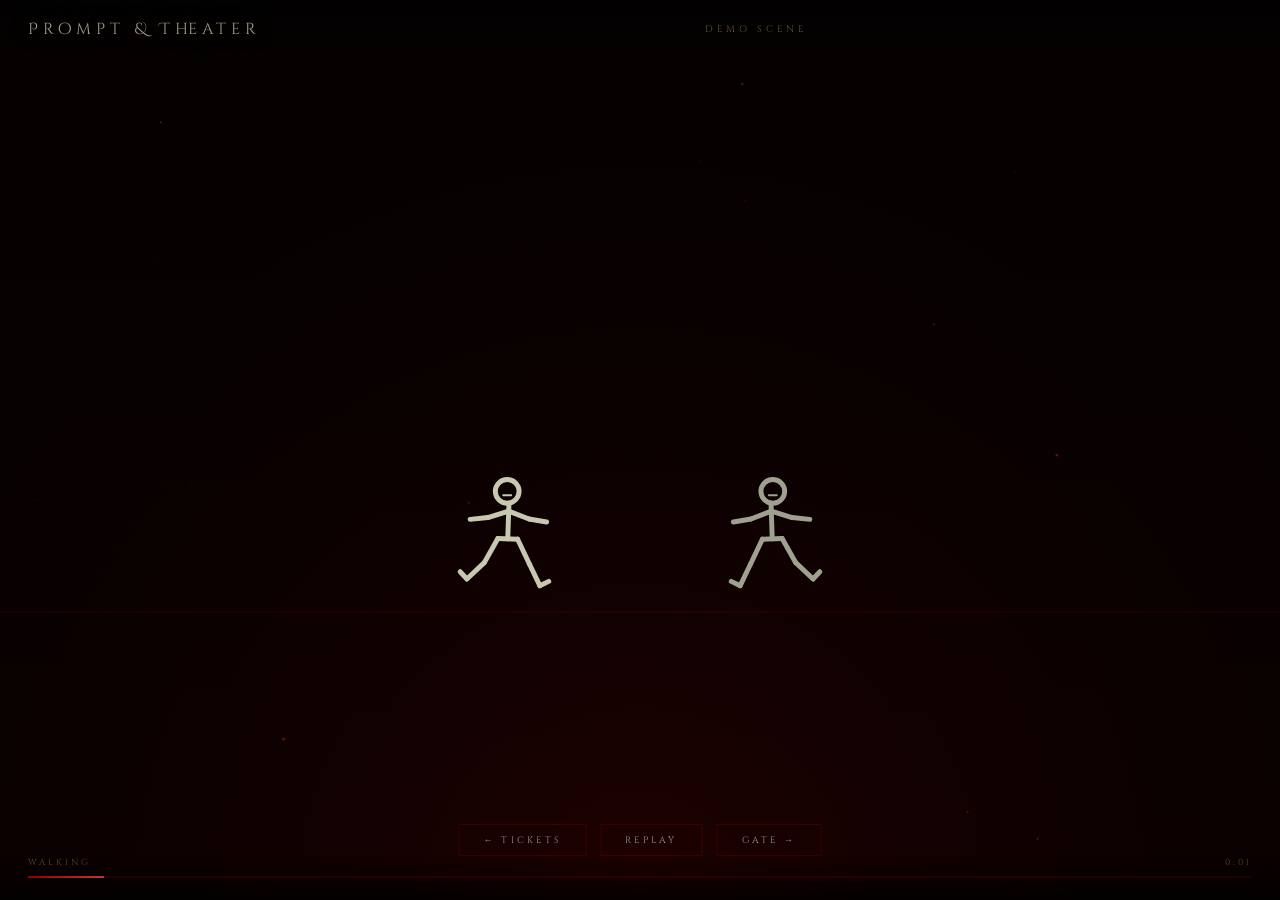
==== prompt-and-theater/frontend/templates/theater.html @ a449993f "massive upgrade" ====
<!DOCTYPE html>
<html lang="en">
<head>
    <meta charset="UTF-8"/>
    <meta name="viewport" content="width=device-width, initial-scale=1.0"/>
    <title>Prompt &amp; Theater — The Stage</title>
    <link rel="preconnect" href="https://fonts.googleapis.com">
    <link rel="preconnect" href="https://fonts.gstatic.com" crossorigin>
    <link href="https://fonts.googleapis.com/css2?family=Cinzel+Decorative:wght@700;900&family=Cinzel:wght@400;600&display=swap" rel="stylesheet">
    <style>
        *, *::before, *::after { margin: 0; padding: 0; box-sizing: border-box; }

        :root {
            --blood:        #8b0000;
            --blood-bright: #c0392b;
            --bone:         #9e9e8a;
            --gold-dim:     #7a6a3a;
            --panel-bg:     rgba(12,4,4,0.92);
            --border-dim:   rgba(139,0,0,0.3);
        }

        html, body {
            width: 100%; height: 100%;
            overflow: hidden;
            background: #000;
            font-family: 'Cinzel', serif;
            color: var(--bone);
            cursor: crosshair;
        }

        /* ── GRAIN ── */
        body::after {
            content: '';
            position: fixed;
            inset: 0;
            z-index: 1;
            pointer-events: none;
            background-image: url("data:image/svg+xml,%3Csvg viewBox='0 0 256 256' xmlns='http://www.w3.org/2000/svg'%3E%3Cfilter id='noise'%3E%3CfeTurbulence type='fractalNoise' baseFrequency='0.9' numOctaves='4' stitchTiles='stitch'/%3E%3C/filter%3E%3Crect width='100%25' height='100%25' filter='url(%23noise)' opacity='0.08'/%3E%3C/svg%3E");
            background-repeat: repeat;
            background-size: 128px 128px;
            opacity: 0.35;
            mix-blend-mode: overlay;
        }

        /* ── VIGNETTE ── */
        .vignette {
            position: fixed;
            inset: 0;
            z-index: 2;
            pointer-events: none;
            background: radial-gradient(
                ellipse at center,
                transparent 45%,
                rgba(0,0,0,0.5) 75%,
                rgba(0,0,0,0.92) 100%
            );
        }

        /* ── STAGE CANVAS ── */
        #stage {
            position: fixed;
            inset: 0;
            z-index: 5;
        }

        /* ── HUD ── */
        .hud {
            position: fixed;
            z-index: 20;
            pointer-events: none;
        }

        .hud-top {
            top: 0; left: 0; right: 0;
            display: flex;
            align-items: center;
            justify-content: space-between;
            padding: 18px 28px;
            background: linear-gradient(to bottom, rgba(0,0,0,0.7), transparent);
        }

        .hud-title {
            font-family: 'Cinzel Decorative', serif;
            font-size: clamp(0.7rem, 1.5vw, 1rem);
            letter-spacing: 0.3em;
            color: var(--bone);
            text-shadow: 0 0 20px rgba(139,0,0,0.5);
        }

        .hud-scene-title {
            font-size: 0.6rem;
            letter-spacing: 0.4em;
            color: var(--gold-dim);
            text-align: center;
            opacity: 0.8;
        }

        .hud-event {
            font-size: 0.55rem;
            letter-spacing: 0.3em;
            color: var(--blood-bright);
            text-align: right;
            opacity: 0;
            transition: opacity 0.4s ease;
            text-transform: uppercase;
        }

        .hud-event.visible { opacity: 1; }

        /* ── PROGRESS BAR ── */
        .progress-wrap {
            position: fixed;
            bottom: 0; left: 0; right: 0;
            z-index: 20;
            padding: 0 28px 22px;
            background: linear-gradient(to top, rgba(0,0,0,0.75), transparent);
            pointer-events: none;
        }

        .progress-label {
            font-size: 0.55rem;
            letter-spacing: 0.35em;
            color: var(--gold-dim);
            margin-bottom: 8px;
            opacity: 0.7;
            display: flex;
            justify-content: space-between;
        }

        .progress-track {
            width: 100%;
            height: 2px;
            background: rgba(139,0,0,0.2);
            position: relative;
            overflow: hidden;
        }

        .progress-fill {
            height: 100%;
            width: 0%;
            background: linear-gradient(
                to right,
                var(--blood),
                var(--blood-bright)
            );
            box-shadow: 0 0 8px rgba(192,57,43,0.6);
            transition: width 0.1s linear;
        }

        /* ── CONTROLS ── */
        .controls {
            position: fixed;
            bottom: 44px;
            left: 50%;
            transform: translateX(-50%);
            z-index: 21;
            display: flex;
            gap: 14px;
            align-items: center;
            pointer-events: all;
        }

        .ctrl-btn {
            padding: 9px 24px;
            background: transparent;
            border: 1px solid var(--border-dim);
            color: var(--bone);
            font-family: 'Cinzel', serif;
            font-size: 0.58rem;
            letter-spacing: 0.35em;
            text-transform: uppercase;
            cursor: pointer;
            transition: all 0.3s ease;
            text-decoration: none;
            display: inline-block;
        }

        .ctrl-btn:hover {
            border-color: var(--blood-bright);
            color: #fff;
            box-shadow: 0 0 20px rgba(139,0,0,0.3);
        }

        /* ── LOADING SCREEN ── */
        .loading-screen {
            position: fixed;
            inset: 0;
            z-index: 50;
            background: #000;
            display: flex;
            flex-direction: column;
            align-items: center;
            justify-content: center;
            gap: 24px;
            transition: opacity 0.8s ease;
        }

        .loading-screen.fade-out {
            opacity: 0;
            pointer-events: none;
        }

        .loading-title {
            font-family: 'Cinzel Decorative', serif;
            font-size: clamp(1rem, 3vw, 1.8rem);
            letter-spacing: 0.3em;
            color: var(--bone);
            text-shadow: 0 0 30px rgba(139,0,0,0.5);
            animation: pulse 2s ease infinite;
        }

        @keyframes pulse {
            0%, 100% { opacity: 0.6; }
            50%       { opacity: 1;   }
        }

        .loading-bar-track {
            width: min(300px, 60vw);
            height: 1px;
            background: rgba(139,0,0,0.2);
        }

        .loading-bar-fill {
            height: 100%;
            width: 0%;
            background: var(--blood-bright);
            box-shadow: 0 0 10px rgba(192,57,43,0.7);
            transition: width 0.3s ease;
        }

        .loading-sub {
            font-size: 0.58rem;
            letter-spacing: 0.4em;
            color: var(--gold-dim);
            opacity: 0.6;
            text-transform: uppercase;
        }

        /* ── EVENT CAPTIONS ── */
        .caption {
            position: fixed;
            bottom: 110px;
            left: 50%;
            transform: translateX(-50%);
            z-index: 20;
            font-family: 'Cinzel', serif;
            font-size: 0.7rem;
            letter-spacing: 0.3em;
            color: var(--bone);
            text-align: center;
            opacity: 0;
            transition: opacity 0.5s ease;
            text-shadow: 0 2px 10px rgba(0,0,0,0.9);
            pointer-events: none;
            white-space: nowrap;
            text-transform: uppercase;
        }

        .caption.show { opacity: 0.7; }

        /* ── CURTAIN ── */
        .curtain {
            position: fixed;
            inset: 0;
            z-index: 40;
            background: #000;
            transform-origin: top;
            transform: scaleY(1);
            transition: transform 0.8s cubic-bezier(0.76, 0, 0.24, 1);
        }

        .curtain.open { transform: scaleY(0); }
    </style>
</head>
<body>

<!-- Curtain wipe -->
<div class="curtain" id="curtain"></div>

<!-- Loading screen -->
<div class="loading-screen" id="loadingScreen">
    <div class="loading-title">Raising The Curtain</div>
    <div class="loading-bar-track">
        <div class="loading-bar-fill" id="loadingBar"></div>
    </div>
    <div class="loading-sub">Preparing The Stage</div>
</div>

<!-- Stage canvas -->
<canvas id="stage"></canvas>

<!-- Overlays -->
<div class="vignette"></div>

<!-- HUD -->
<div class="hud hud-top">
    <div class="hud-title">Prompt &amp; Theater</div>
    <div class="hud-scene-title" id="hudSceneTitle"></div>
    <div class="hud-event" id="hudEvent"></div>
</div>

<!-- Caption -->
<div class="caption" id="caption"></div>

<!-- Progress -->
<div class="progress-wrap">
    <div class="progress-label">
        <span id="progressEvent">—</span>
        <span id="progressTime">0:00</span>
    </div>
    <div class="progress-track">
        <div class="progress-fill" id="progressFill"></div>
    </div>
</div>

<!-- Controls -->
<div class="controls">
    <a href="/api/tickets/" class="ctrl-btn">← Tickets</a>
    <button class="ctrl-btn" onclick="replayScene()">Replay</button>
    <a href="/" class="ctrl-btn">Gate →</a>
</div>

<script>
// ============================================================
// PROMPT & THEATER — Theater Engine
// Stick figure animation driven by sequence data
// ============================================================

const canvas = document.getElementById('stage');
const ctx    = canvas.getContext('2d');
let W, H;

function resize() {
    W = canvas.width  = window.innerWidth;
    H = canvas.height = window.innerHeight;
}
resize();
window.addEventListener('resize', () => { resize(); });

// ============================================================
// FIGURE CLASS
// A fully articulated stick figure with bone transforms
// ============================================================

class StickFigure {
    constructor(x, y, scale, color) {
        this.x          = x;
        this.y          = y;
        this.scale      = scale || 1;
        this.color      = color || '#c8c8b0';
        this.facing     = 1;   // 1 = right, -1 = left

        // Bone angles (radians from rest)
        this.bones = {
            headAngle:      0,
            torsoAngle:     0,
            leftArmAngle:   0.3,
            rightArmAngle: -0.3,
            leftForeAngle:  0.2,
            rightForeAngle:-0.2,
            leftLegAngle:   0.1,
            rightLegAngle: -0.1,
            leftShinAngle:  0.1,
            rightShinAngle:-0.1,
        };

        // Target angles for interpolation
        this.targets = { ...this.bones };

        // Emotion indicator
        this.emotion    = 'neutral';

        // Whole-body offsets
        this.offsetY    = 0;
        this.targetOffY = 0;
        this.velY       = 0;

        // Walk/run cycle phase
        this.walkPhase  = 0;

        // Alpha
        this.alpha      = 1;

        // Active behavior flags
        this.behaviors  = {};

        // Props visible
        this.props      = [];
    }

    // Smooth lerp toward targets
    update(dt) {
        const speed = 0.12;
        for (const key in this.bones) {
            this.bones[key] += (this.targets[key] - this.bones[key]) * speed;
        }
        this.offsetY += (this.targetOffY - this.offsetY) * 0.15;
    }

    // ── DRAW ──
    draw(ctx) {
        ctx.save();
        ctx.globalAlpha = this.alpha;
        ctx.translate(this.x, this.y + this.offsetY);
        ctx.scale(this.facing, 1);

        const s  = this.scale;
        const lw = s * 2.5;

        ctx.strokeStyle = this.color;
        ctx.lineWidth   = lw;
        ctx.lineCap     = 'round';
        ctx.lineJoin    = 'round';

        // ── HEAD ──
        ctx.save();
        ctx.rotate(this.bones.headAngle);
        ctx.beginPath();
        ctx.arc(0, -s * 32, s * 6, 0, Math.PI * 2);
        ctx.stroke();
        this._drawEmotion(ctx, s);
        ctx.restore();

        // ── TORSO ──
        ctx.save();
        ctx.rotate(this.bones.torsoAngle);

        ctx.beginPath();
        ctx.moveTo(0, -s * 26);
        ctx.lineTo(0, -s * 8);
        ctx.stroke();

        // ── RIGHT ARM ──
        ctx.save();
        ctx.translate(0, -s * 22);
        ctx.rotate(this.bones.rightArmAngle);
        ctx.beginPath();
        ctx.moveTo(0, 0);
        ctx.lineTo(s * 11, 0);
        ctx.stroke();
        ctx.translate(s * 11, 0);
        ctx.rotate(this.bones.rightForeAngle);
        ctx.beginPath();
        ctx.moveTo(0, 0);
        ctx.lineTo(s * 9, 0);
        ctx.stroke();
        ctx.restore();

        // ── LEFT ARM ──
        ctx.save();
        ctx.translate(0, -s * 22);
        ctx.rotate(this.bones.leftArmAngle);
        ctx.beginPath();
        ctx.moveTo(0, 0);
        ctx.lineTo(-s * 11, 0);
        ctx.stroke();
        ctx.translate(-s * 11, 0);
        ctx.rotate(this.bones.leftForeAngle);
        ctx.beginPath();
        ctx.moveTo(0, 0);
        ctx.lineTo(-s * 9, 0);
        ctx.stroke();
        ctx.restore();

        // ── HIPS ──
        ctx.beginPath();
        ctx.moveTo(-s * 5, -s * 8);
        ctx.lineTo(s * 5, -s * 8);
        ctx.stroke();

        // ── RIGHT LEG ──
        ctx.save();
        ctx.translate(s * 5, -s * 8);
        ctx.rotate(this.bones.rightLegAngle);
        ctx.beginPath();
        ctx.moveTo(0, 0);
        ctx.lineTo(0, s * 14);
        ctx.stroke();
        ctx.translate(0, s * 14);
        ctx.rotate(this.bones.rightShinAngle);
        ctx.beginPath();
        ctx.moveTo(0, 0);
        ctx.lineTo(0, s * 12);
        ctx.stroke();
        // Foot
        ctx.beginPath();
        ctx.moveTo(0, s * 12);
        ctx.lineTo(s * 5, s * 12);
        ctx.stroke();
        ctx.restore();

        // ── LEFT LEG ──
        ctx.save();
        ctx.translate(-s * 5, -s * 8);
        ctx.rotate(this.bones.leftLegAngle);
        ctx.beginPath();
        ctx.moveTo(0, 0);
        ctx.lineTo(0, s * 14);
        ctx.stroke();
        ctx.translate(0, s * 14);
        ctx.rotate(this.bones.leftShinAngle);
        ctx.beginPath();
        ctx.moveTo(0, 0);
        ctx.lineTo(0, s * 12);
        ctx.stroke();
        // Foot
        ctx.beginPath();
        ctx.moveTo(0, s * 12);
        ctx.lineTo(-s * 5, s * 12);
        ctx.stroke();
        ctx.restore();

        ctx.restore(); // torso
        ctx.restore(); // figure
    }

    // ── EMOTION FACE ──
    _drawEmotion(ctx, s) {
        ctx.save();
        ctx.translate(0, -s * 32);
        ctx.strokeStyle = this.color;
        ctx.lineWidth   = s * 1;

        switch(this.emotion) {
            case 'happy':
                ctx.beginPath();
                ctx.arc(0, s * 1.5, s * 2.5, 0, Math.PI);
                ctx.stroke();
                break;
            case 'sad':
                ctx.beginPath();
                ctx.arc(0, s * 3.5, s * 2.5, Math.PI, 0);
                ctx.stroke();
                break;
            case 'scared':
                ctx.beginPath();
                ctx.arc(0, s * 2, s * 1.8, 0, Math.PI * 2);
                ctx.stroke();
                break;
            case 'angry':
                ctx.beginPath();
                ctx.moveTo(-s * 3, -s * 1);
                ctx.lineTo(-s * 1, -s * 0.2);
                ctx.stroke();
                ctx.beginPath();
                ctx.moveTo(s * 3, -s * 1);
                ctx.lineTo(s * 1, -s * 0.2);
                ctx.stroke();
                ctx.beginPath();
                ctx.arc(0, s * 3, s * 1.5, Math.PI, 0);
                ctx.stroke();
                break;
            default:
                ctx.beginPath();
                ctx.moveTo(-s * 2, s * 2);
                ctx.lineTo(s * 2, s * 2);
                ctx.stroke();
        }
        ctx.restore();
    }

    // ── POSE SETTERS ──

    poseIdle() {
        this.targets.torsoAngle    =  0;
        this.targets.leftArmAngle  =  0.25;
        this.targets.rightArmAngle = -0.25;
        this.targets.leftForeAngle =  0.15;
        this.targets.rightForeAngle= -0.15;
        this.targets.leftLegAngle  =  0.05;
        this.targets.rightLegAngle = -0.05;
        this.targets.leftShinAngle =  0.05;
        this.targets.rightShinAngle= -0.05;
        this.targets.headAngle     =  0;
        this.targetOffY            =  0;
    }

    poseWalk(phase) {
        const p = phase;
        this.targets.leftLegAngle   =  Math.sin(p) * 0.55;
        this.targets.rightLegAngle  = -Math.sin(p) * 0.55;
        this.targets.leftShinAngle  =  Math.max(0, Math.sin(p + 0.5) * 0.4);
        this.targets.rightShinAngle =  Math.max(0, Math.sin(p + 0.5 + Math.PI) * 0.4);
        this.targets.leftArmAngle   = -Math.sin(p) * 0.4;
        this.targets.rightArmAngle  =  Math.sin(p) * 0.4;
        this.targets.torsoAngle     =  Math.sin(p) * 0.04;
        this.targets.headAngle      =  0;
        this.targetOffY             =  Math.abs(Math.sin(p * 2)) * -3 * this.scale;
    }

    poseRun(phase) {
        const p = phase;
        this.targets.leftLegAngle   =  Math.sin(p) * 0.85;
        this.targets.rightLegAngle  = -Math.sin(p) * 0.85;
        this.targets.leftShinAngle  =  Math.max(0, Math.sin(p + 0.6) * 0.7);
        this.targets.rightShinAngle =  Math.max(0, Math.sin(p + 0.6 + Math.PI) * 0.7);
        this.targets.leftArmAngle   = -Math.sin(p) * 0.7;
        this.targets.rightArmAngle  =  Math.sin(p) * 0.7;
        this.targets.torsoAngle     =  0.18;
        this.targets.headAngle      =  0;
        this.targetOffY             =  Math.abs(Math.sin(p * 2)) * -6 * this.scale;
    }

    poseDance(phase) {
        const p = phase;
        this.targets.leftArmAngle   = -0.8 + Math.sin(p * 2) * 0.6;
        this.targets.rightArmAngle  =  0.8 + Math.sin(p * 2 + 1) * 0.6;
        this.targets.leftForeAngle  = -0.5 + Math.sin(p * 3) * 0.4;
        this.targets.rightForeAngle =  0.5 + Math.sin(p * 3 + 1) * 0.4;
        this.targets.leftLegAngle   =  Math.sin(p * 2) * 0.35;
        this.targets.rightLegAngle  = -Math.sin(p * 2) * 0.35;
        this.targets.torsoAngle     =  Math.sin(p * 1.5) * 0.15;
        this.targets.headAngle      =  Math.sin(p * 2) * 0.1;
        this.targetOffY             =  Math.sin(p * 4) * -4 * this.scale;
    }

    poseFight(phase) {
        const p = phase;
        const punch = Math.sin(p * 3) > 0.5;
        this.targets.rightArmAngle  = punch ? -1.2 : -0.3;
        this.targets.rightForeAngle = punch ?  0.4 : -0.2;
        this.targets.leftArmAngle   = punch ?  0.4 :  0.8;
        this.targets.leftForeAngle  = punch ? -0.3 :  0.5;
        this.targets.torsoAngle     =  Math.sin(p * 2) * 0.2;
        this.targets.leftLegAngle   =  0.2;
        this.targets.rightLegAngle  = -0.2;
        this.targets.leftShinAngle  =  0.1;
        this.targets.rightShinAngle = -0.1;
        this.targetOffY             =  0;
    }

    poseCry(phase) {
        const p = phase;
        this.targets.headAngle      =  0.3;
        this.targets.torsoAngle     =  0.2 + Math.sin(p * 3) * 0.05;
        this.targets.leftArmAngle   = -0.4;
        this.targets.rightArmAngle  =  0.4;
        this.targets.leftForeAngle  = -0.8;
        this.targets.rightForeAngle =  0.8;
        this.targets.leftLegAngle   =  0.05;
        this.targets.rightLegAngle  = -0.05;
        this.targetOffY             =  Math.sin(p * 2) * 2;
    }

    poseLaugh(phase) {
        const p = phase;
        this.targets.torsoAngle     =  0.25 + Math.sin(p * 4) * 0.1;
        this.targets.headAngle      =  Math.sin(p * 4) * 0.08;
        this.targets.leftArmAngle   = -0.5 + Math.sin(p * 3) * 0.2;
        this.targets.rightArmAngle  =  0.5 + Math.sin(p * 3) * 0.2;
        this.targets.leftLegAngle   =  0.1;
        this.targets.rightLegAngle  = -0.1;
        this.targetOffY             =  Math.sin(p * 4) * -3 * this.scale;
    }

    poseScared(phase) {
        const p = phase;
        this.targets.torsoAngle     = -0.15 + Math.sin(p * 8) * 0.05;
        this.targets.headAngle      = -0.1;
        this.targets.leftArmAngle   = -1.0;
        this.targets.rightArmAngle  =  1.0;
        this.targets.leftForeAngle  = -0.5;
        this.targets.rightForeAngle =  0.5;
        this.targets.leftLegAngle   = -0.15;
        this.targets.rightLegAngle  =  0.15;
        this.targetOffY             =  Math.sin(p * 8) * 2;
    }

    poseFall(progress) {
        const t = Math.min(progress, 1);
        this.targets.torsoAngle     =  t * 1.57;
        this.targets.headAngle      =  t * 0.5;
        this.targets.leftArmAngle   = -t * 1.0;
        this.targets.rightArmAngle  =  t * 1.2;
        this.targets.leftLegAngle   =  t * 0.3;
        this.targets.rightLegAngle  =  t * 0.5;
        this.targetOffY             =  t * 20 * this.scale;
    }

    poseCelebrate(phase) {
        const p = phase;
        this.targets.leftArmAngle   = -1.4 + Math.sin(p * 3) * 0.3;
        this.targets.rightArmAngle  =  1.4 + Math.sin(p * 3 + 1) * 0.3;
        this.targets.leftForeAngle  = -1.0;
        this.targets.rightForeAngle =  1.0;
        this.targets.leftLegAngle   =  Math.sin(p * 2) * 0.4;
        this.targets.rightLegAngle  = -Math.sin(p * 2) * 0.4;
        this.targets.torsoAngle     =  Math.sin(p * 2) * 0.1;
        this.targetOffY             =  Math.sin(p * 4) * -8 * this.scale;
    }

    poseWave(phase) {
        const p = phase;
        this.targets.rightArmAngle  =  1.2 + Math.sin(p * 4) * 0.3;
        this.targets.rightForeAngle =  0.5 + Math.sin(p * 4) * 0.3;
        this.targets.leftArmAngle   =  0.2;
        this.targets.torsoAngle     =  0;
        this.targets.headAngle      =  0;
        this.targets.leftLegAngle   =  0.05;
        this.targets.rightLegAngle  = -0.05;
        this.targetOffY             =  0;
    }

    poseSit() {
        this.targets.torsoAngle     =  0.1;
        this.targets.leftLegAngle   =  1.4;
        this.targets.rightLegAngle  =  1.4;
        this.targets.leftShinAngle  = -1.2;
        this.targets.rightShinAngle = -1.2;
        this.targets.leftArmAngle   =  0.3;
        this.targets.rightArmAngle  = -0.3;
        this.targets.headAngle      =  0;
        this.targetOffY             =  16 * this.scale;
    }

    poseAngry(phase) {
        const p = phase;
        this.targets.torsoAngle     =  0.1 + Math.sin(p * 5) * 0.05;
        this.targets.rightArmAngle  =  1.0;
        this.targets.rightForeAngle =  0.3;
        this.targets.leftArmAngle   = -0.5;
        this.targets.headAngle      = -0.1;
        this.targets.leftLegAngle   =  0.15;
        this.targets.rightLegAngle  = -0.2;
        this.targetOffY             =  Math.sin(p * 5) * 1.5;
    }

    poseJog(phase) {
        this.poseRun(phase * 1.3);
        this.targets.torsoAngle = 0.08;
    }

    poseHit() {
        this.targets.torsoAngle     =  0.5;
        this.targets.headAngle      =  0.3;
        this.targets.leftArmAngle   = -1.2;
        this.targets.rightArmAngle  =  1.2;
        this.targets.leftLegAngle   =  0.6;
        this.targets.rightLegAngle  =  0.3;
        this.targetOffY             =  8 * this.scale;
    }
}

// ============================================================
// PROPS — Cars, fire, stoplight
// ============================================================

function drawCar(ctx, x, y, scale, facing) {
    ctx.save();
    ctx.translate(x, y);
    ctx.scale(facing, 1);
    const s = scale;

    // Body
    ctx.fillStyle    = '#1a1a1a';
    ctx.strokeStyle  = '#555';
    ctx.lineWidth    = s * 1.5;

    // Main body
    ctx.beginPath();
    ctx.roundRect(-s * 40, -s * 16, s * 80, s * 22, s * 3);
    ctx.fill();
    ctx.stroke();

    // Roof
    ctx.beginPath();
    ctx.roundRect(-s * 25, -s * 30, s * 50, s * 16, s * 4);
    ctx.fill();
    ctx.stroke();

    // Windows
    ctx.fillStyle = 'rgba(40,60,80,0.7)';
    ctx.beginPath();
    ctx.roundRect(-s * 22, -s * 28, s * 20, s * 12, s * 2);
    ctx.fill();
    ctx.beginPath();
    ctx.roundRect(s * 2, -s * 28, s * 20, s * 12, s * 2);
    ctx.fill();

    // Wheels
    ctx.fillStyle   = '#111';
    ctx.strokeStyle = '#444';
    ctx.lineWidth   = s * 1.5;
    [-s * 25, s * 25].forEach(wx => {
        ctx.beginPath();
        ctx.arc(wx, s * 8, s * 9, 0, Math.PI * 2);
        ctx.fill();
        ctx.stroke();
        ctx.fillStyle = '#333';
        ctx.beginPath();
        ctx.arc(wx, s * 8, s * 4, 0, Math.PI * 2);
        ctx.fill();
        ctx.fillStyle = '#111';
    });

    // Headlight
    const hx = facing > 0 ? s * 38 : -s * 38;
    const hg = ctx.createRadialGradient(hx, -s * 4, 0, hx, -s * 4, s * 14);
    hg.addColorStop(0,   'rgba(255,240,180,0.9)');
    hg.addColorStop(1,   'transparent');
    ctx.fillStyle = hg;
    ctx.beginPath();
    ctx.arc(hx, -s * 4, s * 14, 0, Math.PI * 2);
    ctx.fill();

    ctx.restore();
}

function drawFire(ctx, x, y, scale, frame) {
    ctx.save();
    ctx.translate(x, y);
    const s = scale;
    const layers = [
        { r: s * 28, color: 'rgba(255,50,0,0.5)',  oy: 0 },
        { r: s * 20, color: 'rgba(255,150,0,0.6)', oy: -s * 5 },
        { r: s * 12, color: 'rgba(255,230,0,0.7)', oy: -s * 12 },
    ];
    layers.forEach((l, i) => {
        const flicker = Math.sin(frame * 0.15 + i * 1.2) * s * 4;
        const fg = ctx.createRadialGradient(0, l.oy, 0, 0, l.oy, l.r + flicker);
        fg.addColorStop(0,   l.color);
        fg.addColorStop(1,   'transparent');
        ctx.fillStyle = fg;
        ctx.beginPath();
        ctx.ellipse(0, l.oy, l.r + flicker, l.r * 1.5 + flicker, 0, 0, Math.PI * 2);
        ctx.fill();
    });
    ctx.restore();
}

function drawStoplight(ctx, x, y, scale) {
    ctx.save();
    ctx.translate(x, y);
    const s = scale;

    // Pole
    ctx.strokeStyle = '#555';
    ctx.lineWidth   = s * 3;
    ctx.beginPath();
    ctx.moveTo(0, 0);
    ctx.lineTo(0, -s * 60);
    ctx.stroke();

    // Box
    ctx.fillStyle   = '#222';
    ctx.strokeStyle = '#444';
    ctx.lineWidth   = s * 1.5;
    ctx.beginPath();
    ctx.roundRect(-s * 8, -s * 80, s * 16, s * 22, s * 2);
    ctx.fill();
    ctx.stroke();

    // Red light on
    const rg = ctx.createRadialGradient(0, -s * 74, 0, 0, -s * 74, s * 5);
    rg.addColorStop(0,   'rgba(255,30,30,0.9)');
    rg.addColorStop(1,   'rgba(180,0,0,0.3)');
    ctx.fillStyle = rg;
    ctx.beginPath();
    ctx.arc(0, -s * 74, s * 5, 0, Math.PI * 2);
    ctx.fill();

    ctx.restore();
}

// ============================================================
// SCENE RENDERER
// ============================================================

class Theater {
    constructor() {
        this.figureA   = null;
        this.figureB   = null;
        this.sequence  = [];
        this.current   = 0;
        this.elapsed   = 0;
        this.totalTime = 0;
        this.frame     = 0;
        this.running   = false;
        this.sceneTitle= '';
        this.props     = {};
        this.phase     = 0;
    }

    init(sequence, sceneTitle) {
        this.sequence   = sequence;
        this.sceneTitle = sceneTitle || 'Untitled Scene';
        this.current    = 0;
        this.elapsed    = 0;
        this.frame      = 0;
        this.phase      = 0;
        this.running    = true;
        this.props      = {};

        this.totalTime  = sequence.reduce((s, e) => s + (e.duration || 2000), 0);

        // Figure placement
        const scale = Math.min(W, H) * 0.0022;
        this.figureA = new StickFigure(W * 0.38, H * 0.62, scale, '#c8c8b0');
        this.figureB = new StickFigure(W * 0.62, H * 0.62, scale, '#a0a090');
        this.figureB.facing = -1;

        document.getElementById('hudSceneTitle').textContent = sceneTitle.toUpperCase();
    }

    update(dt) {
        if (!this.running || !this.sequence.length) return;

        this.elapsed += dt;
        this.frame++;
        this.phase   += dt * 0.003;

        const event = this.sequence[this.current];
        if (!event) { this.running = false; return; }

        const pct = Math.min(this.elapsed / event.duration, 1);

        this._applyEvent(event, pct);
        this.figureA.update(dt);
        this.figureB.update(dt);

        if (this.elapsed >= event.duration) {
            this.elapsed = 0;
            this.current++;
            if (this.current >= this.sequence.length) {
                this.running = false;
            } else {
                this._announceEvent(this.sequence[this.current]);
            }
        }

        this._updateHUD();
    }

    _applyEvent(event, pct) {
        const fa = this.figureA;
        const fb = this.figureB;
        const targets = event.figure === 'figure_b' ? [fb]
                      : event.figure === 'both'     ? [fa, fb]
                      : [fa];

        // Set facing for locomotion
        if (['walk','run','run_away'].includes(event.id)) {
            fa.facing =  1;
            fb.facing = -1;
        }

        targets.forEach(fig => {
            fig.emotion = event.emotion || 'neutral';

            switch(event.id) {
                case 'idle':
                    fig.poseIdle(); break;
                case 'walk':
                    fig.walkPhase += 0.08;
                    fig.poseWalk(fig.walkPhase);
                    fig.x += fig.facing * 0.8;
                    if (fig.x > W * 0.85) fig.x = W * 0.15;
                    if (fig.x < W * 0.15) fig.x = W * 0.85;
                    break;
                case 'run':
                case 'run_away':
                    fig.walkPhase += 0.14;
                    fig.poseRun(fig.walkPhase);
                    fig.x += fig.facing * 2.2;
                    if (fig.x > W * 0.9) fig.x = W * 0.1;
                    if (fig.x < W * 0.1) fig.x = W * 0.9;
                    break;
                case 'jog_in_place':
                    fig.walkPhase += 0.1;
                    fig.poseJog(fig.walkPhase);
                    break;
                case 'dance':
                    fig.poseDance(this.phase); break;
                case 'boxing_match':
                    fig.poseFight(this.phase);
                    if (fig === fa) fa.facing =  1;
                    if (fig === fb) fb.facing = -1;
                    break;
                case 'punch':
                    fig.poseFight(this.phase * 2); break;
                case 'cry':
                    fig.poseCry(this.phase); break;
                case 'laugh':
                    fig.poseLaugh(this.phase); break;
                case 'scared':
                    fig.poseScared(this.phase); break;
                case 'celebrate':
                    fig.poseCelebrate(this.phase); break;
                case 'wave':
                    fig.poseWave(this.phase); break;
                case 'sit_down':
                    fig.poseSit(); break;
                case 'angry':
                case 'argue':
                    fig.poseAngry(this.phase); break;
                case 'hit_by_car':
                    fig.poseHit();
                    fig.alpha = pct > 0.7 ? 1 - ((pct - 0.7) / 0.3) : 1;
                    this.props.car = { x: W * 0.5, y: fig.y, facing: 1 };
                    break;
                case 'car_drives_by':
                    this.props.car = {
                        x: W * pct * 1.4 - W * 0.1,
                        y: H * 0.68,
                        facing: 1,
                    };
                    break;
                case 'get_in_car':
                    this.props.car = { x: fig.x + 60, y: fig.y, facing: 1 };
                    fig.walkPhase += 0.06;
                    if (pct < 0.7) {
                        fig.poseWalk(fig.walkPhase);
                        fig.x += fig.facing * 0.8;
                    } else {
                        fig.alpha = 1 - ((pct - 0.7) / 0.3);
                    }
                    break;
                case 'plane_crash':
                    this.props.fire = { x: W * 0.5, y: H * 0.5 };
                    fig.poseFall(pct);
                    break;
                case 'knocked_out':
                    fig.poseFall(pct); break;
                case 'hug':
                    if (fig === fa) fa.facing =  1;
                    if (fig === fb) fb.facing = -1;
                    fa.targets.leftArmAngle  = -1.2;
                    fa.targets.rightArmAngle =  1.2;
                    fb.targets.leftArmAngle  = -1.2;
                    fb.targets.rightArmAngle =  1.2;
                    fa.x += (W * 0.5 - fa.x) * 0.02;
                    fb.x += (W * 0.5 - fb.x) * 0.02;
                    break;
                case 'stop_light':
                    this.props.stoplight = { x: W * 0.5, y: H * 0.62 };
                    fig.walkPhase += 0.1;
                    fig.poseJog(fig.walkPhase);
                    break;
                default:
                    fig.poseIdle(); break;
            }
        });
    }

    _announceEvent(event) {
        const el    = document.getElementById('hudEvent');
        const cap   = document.getElementById('caption');
        el.textContent  = event.label || '';
        cap.textContent = event.label || '';
        el.classList.add('visible');
        cap.classList.add('show');
        setTimeout(() => {
            el.classList.remove('visible');
            cap.classList.remove('show');
        }, 1800);
        soundEngine.play(event.sound);
    }

    _updateHUD() {
        const totalElapsed = this.sequence
            .slice(0, this.current)
            .reduce((s, e) => s + e.duration, 0) + this.elapsed;

        const pct = Math.min(totalElapsed / this.totalTime * 100, 100);
        document.getElementById('progressFill').style.width = pct + '%';

        const secs = Math.floor(totalElapsed / 1000);
        const m    = Math.floor(secs / 60);
        const s    = secs % 60;
        document.getElementById('progressTime').textContent =
            `${m}:${s.toString().padStart(2, '0')}`;

        const cur = this.sequence[this.current];
        if (cur) {
            document.getElementById('progressEvent').textContent =
                (cur.label || '').toUpperCase();
        }
    }

    draw() {
        // Background
        const bg = ctx.createLinearGradient(0, 0, 0, H);
        bg.addColorStop(0, '#050101');
        bg.addColorStop(1, '#0a0101');
        ctx.fillStyle = bg;
        ctx.fillRect(0, 0, W, H);

        // Ground glow
        const gg = ctx.createRadialGradient(W/2, H, 0, W/2, H, W * 0.7);
        gg.addColorStop(0,   'rgba(80,0,0,0.3)');
        gg.addColorStop(0.6, 'rgba(40,0,0,0.1)');
        gg.addColorStop(1,   'transparent');
        ctx.fillStyle = gg;
        ctx.fillRect(0, 0, W, H);

        // Ground line
        ctx.strokeStyle = 'rgba(139,0,0,0.25)';
        ctx.lineWidth   = 1;
        ctx.beginPath();
        ctx.moveTo(0,   H * 0.68);
        ctx.lineTo(W, H * 0.68);
        ctx.stroke();

        // Props
        const scale = Math.min(W, H) * 0.0022;
        if (this.props.car) {
            const c = this.props.car;
            drawCar(ctx, c.x, c.y || H * 0.64, scale * 18, c.facing || 1);
        }
        if (this.props.fire) {
            drawFire(ctx, this.props.fire.x, this.props.fire.y, scale * 12, this.frame);
        }
        if (this.props.stoplight) {
            drawStoplight(ctx, this.props.stoplight.x, H * 0.62, scale * 10);
        }

        // Figures
        if (this.figureA) this.figureA.draw(ctx);
        if (this.figureB) this.figureB.draw(ctx);

        // Ambient embers
        this._drawEmbers();
    }

    _drawEmbers() {
        if (!this._embers) {
            this._embers = Array.from({length: 25}, () => ({
                x: Math.random() * W,
                y: Math.random() * H,
                r: Math.random() * 1.2 + 0.3,
                vx: (Math.random() - 0.5) * 0.2,
                vy: -(Math.random() * 0.3 + 0.1),
                flicker: Math.random() * Math.PI * 2,
                fs: 0.02 + Math.random() * 0.03,
            }));
        }
        this._embers.forEach(e => {
            e.x += e.vx; e.y += e.vy; e.flicker += e.fs;
            if (e.y < -5) { e.y = H + 5; e.x = Math.random() * W; }
            const f  = 0.3 + Math.sin(e.flicker) * 0.3;
            const eg = ctx.createRadialGradient(e.x, e.y, 0, e.x, e.y, e.r * 2);
            eg.addColorStop(0, `rgba(255,60,10,${f})`);
            eg.addColorStop(1, 'transparent');
            ctx.fillStyle = eg;
            ctx.beginPath();
            ctx.arc(e.x, e.y, e.r * 2, 0, Math.PI * 2);
            ctx.fill();
        });
    }
}

// ============================================================
// SOUND ENGINE — Web Audio API
// ============================================================

class SoundEngine {
    constructor() {
        this.ac = null;
    }

    _ensure() {
        if (!this.ac) this.ac = new AudioContext();
        if (this.ac.state === 'suspended') this.ac.resume();
    }

    play(soundId) {
        if (!soundId) return;
        this._ensure();
        const ac = this.ac;
        const now = ac.currentTime;

        switch(soundId) {
            case 'footsteps':
                this._noise(ac, now, 80,  0.001, 0.08, 0, 0.05, 0.35, 'lowpass', 200); break;
            case 'footsteps_fast':
                this._noise(ac, now, 100, 0.001, 0.05, 0, 0.03, 0.5,  'lowpass', 250); break;
            case 'thud':
                this._osc(ac, now, 'sine', 120, 40, 0.001, 0.3, 0, 0.2, 0.7);
                this._noise(ac, now, 0, 0.001, 0.15, 0, 0.1, 0.4, 'lowpass', 300); break;
            case 'punch_impact':
                this._noise(ac, now, 0, 0.001, 0.08, 0, 0.05, 0.6, 'bandpass', 800);
                this._osc(ac, now, 'sine', 200, 80, 0.001, 0.1, 0, 0.05, 0.4); break;
            case 'car_impact':
                this._noise(ac, now, 0, 0.001, 0.4, 0.1, 0.3, 0.8, 'lowpass', 1000);
                this._osc(ac, now, 'sawtooth', 300, 50, 0.001, 0.5, 0, 0.3, 0.6); break;
            case 'car_engine':
                this._osc(ac, now, 'sawtooth', 80, 120, 0.3, 0, 0.8, 0.5, 0.45); break;
            case 'car_door':
                this._noise(ac, now, 0, 0.001, 0.2, 0, 0.1, 0.5, 'bandpass', 600); break;
            case 'crying':
                this._osc(ac, now, 'sine', 300, 250, 0.2, 0.3, 0.5, 0.4, 0.35); break;
            case 'laughter':
                this._osc(ac, now, 'sine', 400, 350, 0.05, 0.1, 0.2, 0.1, 0.45); break;
            case 'yelling':
                this._osc(ac, now, 'sawtooth', 250, 300, 0.05, 0.1, 0.6, 0.2, 0.6); break;
            case 'scream':
                this._osc(ac, now, 'sawtooth', 500, 700, 0.02, 0.1, 0.7, 0.3, 0.7); break;
            case 'cheer':
                this._noise(ac, now, 0, 0.3, 0.2, 0.6, 0.5, 0.5, 'bandpass', 1500); break;
            case 'explosion':
                this._noise(ac, now, 0, 0.001, 0.8, 0.3, 1.0, 0.9, 'lowpass', 800);
                this._osc(ac, now, 'sine', 150, 20, 0.001, 1.0, 0, 0.5, 0.8); break;
            case 'whoosh_soft':
                this._noise(ac, now, 0, 0.05, 0.15, 0, 0.1, 0.25, 'bandpass', 2000); break;
        }
    }

    _osc(ac, now, type, freqStart, freqEnd, attack, decay, sustain, release, vol) {
        try {
            const osc  = ac.createOscillator();
            const gain = ac.createGain();
            osc.type = type;
            osc.frequency.setValueAtTime(freqStart, now);
            osc.frequency.linearRampToValueAtTime(freqEnd, now + attack + decay + 0.1);
            gain.gain.setValueAtTime(0, now);
            gain.gain.linearRampToValueAtTime(vol, now + attack);
            gain.gain.linearRampToValueAtTime(vol * sustain, now + attack + decay);
            gain.gain.linearRampToValueAtTime(0, now + attack + decay + release);
            osc.connect(gain); gain.connect(ac.destination);
            osc.start(now);
            osc.stop(now + attack + decay + release + 0.1);
        } catch(e) {}
    }

    _noise(ac, now, freq, attack, decay, sustain, release, vol, filterType, filterFreq) {
        try {
            const bufSize = ac.sampleRate * (attack + decay + release + 0.2);
            const buf     = ac.createBuffer(1, bufSize, ac.sampleRate);
            const data    = buf.getChannelData(0);
            for (let i = 0; i < data.length; i++) data[i] = Math.random() * 2 - 1;

            const source = ac.createBufferSource();
            source.buffer = buf;

            const filter = ac.createBiquadFilter();
            filter.type            = filterType || 'lowpass';
            filter.frequency.value = filterFreq || 1000;

            const gain = ac.createGain();
            gain.gain.setValueAtTime(0, now);
            gain.gain.linearRampToValueAtTime(vol, now + attack);
            gain.gain.linearRampToValueAtTime(vol * (sustain || 0), now + attack + decay);
            gain.gain.linearRampToValueAtTime(0, now + attack + decay + release);

            source.connect(filter); filter.connect(gain); gain.connect(ac.destination);
            source.start(now);
            source.stop(now + attack + decay + release + 0.1);
        } catch(e) {}
    }
}

// ============================================================
// MAIN
// ============================================================

const theater     = new Theater();
const soundEngine = new SoundEngine();
let   lastTime    = null;

function loop(ts) {
    if (!lastTime) lastTime = ts;
    const dt = ts - lastTime;
    lastTime = ts;

    theater.update(dt);
    theater.draw();
    requestAnimationFrame(loop);
}

function replayScene() {
    if (theater.sequence.length) {
        theater.init(theater.sequence, theater.sceneTitle);
    }
}

async function loadScene() {
    const params   = new URLSearchParams(window.location.search);
    const ticketId = window.location.pathname.split('/').pop();

    // Simulate loading bar
    const bar = document.getElementById('loadingBar');
    let prog  = 0;
    const loadInterval = setInterval(() => {
        prog = Math.min(prog + Math.random() * 15, 85);
        bar.style.width = prog + '%';
    }, 120);

    try {
        const res  = await fetch(`/api/theater/preview/${ticketId}`);
        const data = await res.json();

        clearInterval(loadInterval);
        bar.style.width = '100%';

        await new Promise(r => setTimeout(r, 400));

        if (data.success) {
            theater.init(data.sequence, data.ticket.title);
            soundEngine.play('whoosh_soft');
        } else {
            // Fallback demo sequence if no ticket found
            theater.init(getDemoSequence(), 'Demo Scene');
        }
    } catch(err) {
        clearInterval(loadInterval);
        bar.style.width = '100%';
        theater.init(getDemoSequence(), 'Demo Scene');
    }

    // Fade loading screen
    await new Promise(r => setTimeout(r, 300));
    document.getElementById('loadingScreen').classList.add('fade-out');
    setTimeout(() => {
        document.getElementById('loadingScreen').style.display = 'none';
        document.getElementById('curtain').classList.add('open');
    }, 800);

    requestAnimationFrame(loop);
}

function getDemoSequence() {
    return [
        { type:'behavior', id:'walk',        label:'Walking',       figure:'both',     atoms:[], duration:2500, loop:false, sound:'footsteps',  props:[], emotion:'neutral' },
        { type:'behavior', id:'wave',         label:'Waving',        figure:'figure_a', atoms:[], duration:2000, loop:false, sound:null,          props:[], emotion:'happy'   },
        { type:'behavior', id:'dance',        label:'Dancing',       figure:'both',     atoms:[], duration:4000, loop:true,  sound:null,          props:[], emotion:'happy'   },
        { type:'behavior', id:'car_drives_by',label:'Car Drives By', figure:'figure_a', atoms:[], duration:2500, loop:false, sound:'car_engine',  props:['car'], emotion:'neutral' },
        { type:'behavior', id:'hit_by_car',   label:'Hit By Car',    figure:'figure_b', atoms:[], duration:2000, loop:false, sound:'car_impact',  props:['car'], emotion:'neutral' },
        { type:'behavior', id:'scared',       label:'Scared',        figure:'figure_a', atoms:[], duration:2000, loop:false, sound:'scream',      props:[], emotion:'scared'  },
        { type:'behavior', id:'run_away',     label:'Running Away',  figure:'figure_a', atoms:[], duration:2500, loop:false, sound:'footsteps_fast', props:[], emotion:'scared' },
    ];
}

// Start
loadScene();
</script>
</body>
</html>
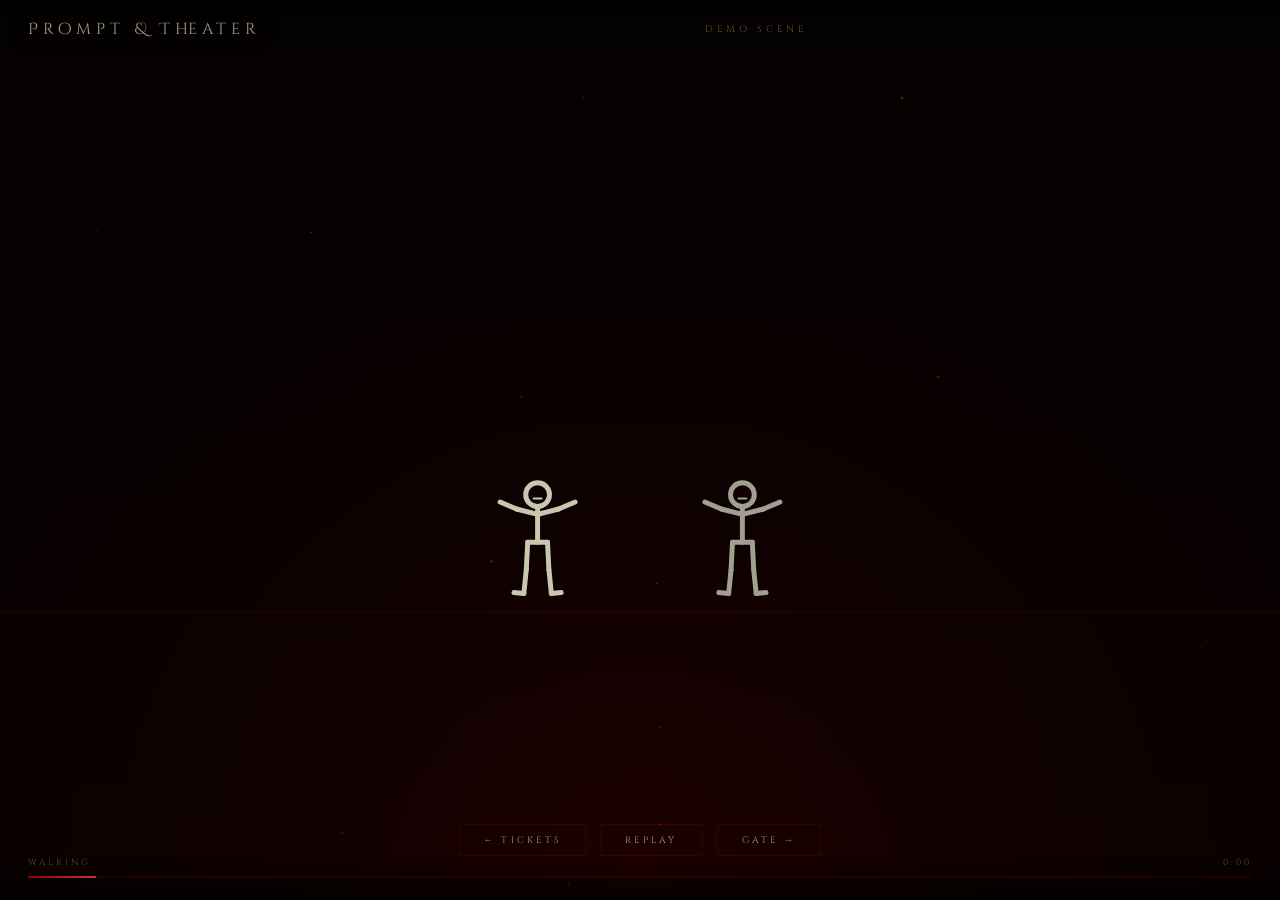
==== commit 5fc7ef3a: "README.md" ====
--- a/prompt-and-theater/frontend/templates/theater.html
+++ b/prompt-and-theater/frontend/templates/theater.html
@@ -895,8 +895,8 @@
 
         // Figure placement
         const scale = Math.min(W, H) * 0.0022;
-        this.figureA = new StickFigure(W * 0.38, H * 0.62, scale, '#c8c8b0');
-        this.figureB = new StickFigure(W * 0.62, H * 0.62, scale, '#a0a090');
+        this.figureA = new StickFigure(W * 0.42, H * 0.62, scale, '#c8c8b0');
+        this.figureB = new StickFigure(W * 0.58, H * 0.62, scale, '#a0a090');
         this.figureB.facing = -1;
 
         document.getElementById('hudSceneTitle').textContent = sceneTitle.toUpperCase();
@@ -932,115 +932,548 @@
     }
 
     _applyEvent(event, pct) {
-        const fa = this.figureA;
-        const fb = this.figureB;
-        const targets = event.figure === 'figure_b' ? [fb]
-                      : event.figure === 'both'     ? [fa, fb]
-                      : [fa];
-
-        // Set facing for locomotion
-        if (['walk','run','run_away'].includes(event.id)) {
-            fa.facing =  1;
-            fb.facing = -1;
-        }
-
-        targets.forEach(fig => {
-            fig.emotion = event.emotion || 'neutral';
-
-            switch(event.id) {
-                case 'idle':
-                    fig.poseIdle(); break;
-                case 'walk':
-                    fig.walkPhase += 0.08;
-                    fig.poseWalk(fig.walkPhase);
-                    fig.x += fig.facing * 0.8;
-                    if (fig.x > W * 0.85) fig.x = W * 0.15;
-                    if (fig.x < W * 0.15) fig.x = W * 0.85;
-                    break;
-                case 'run':
-                case 'run_away':
-                    fig.walkPhase += 0.14;
-                    fig.poseRun(fig.walkPhase);
-                    fig.x += fig.facing * 2.2;
-                    if (fig.x > W * 0.9) fig.x = W * 0.1;
-                    if (fig.x < W * 0.1) fig.x = W * 0.9;
-                    break;
-                case 'jog_in_place':
-                    fig.walkPhase += 0.1;
-                    fig.poseJog(fig.walkPhase);
-                    break;
-                case 'dance':
-                    fig.poseDance(this.phase); break;
-                case 'boxing_match':
-                    fig.poseFight(this.phase);
-                    if (fig === fa) fa.facing =  1;
-                    if (fig === fb) fb.facing = -1;
-                    break;
-                case 'punch':
-                    fig.poseFight(this.phase * 2); break;
-                case 'cry':
-                    fig.poseCry(this.phase); break;
-                case 'laugh':
-                    fig.poseLaugh(this.phase); break;
-                case 'scared':
-                    fig.poseScared(this.phase); break;
-                case 'celebrate':
-                    fig.poseCelebrate(this.phase); break;
-                case 'wave':
-                    fig.poseWave(this.phase); break;
-                case 'sit_down':
-                    fig.poseSit(); break;
-                case 'angry':
-                case 'argue':
-                    fig.poseAngry(this.phase); break;
-                case 'hit_by_car':
-                    fig.poseHit();
-                    fig.alpha = pct > 0.7 ? 1 - ((pct - 0.7) / 0.3) : 1;
-                    this.props.car = { x: W * 0.5, y: fig.y, facing: 1 };
-                    break;
-                case 'car_drives_by':
-                    this.props.car = {
-                        x: W * pct * 1.4 - W * 0.1,
-                        y: H * 0.68,
-                        facing: 1,
-                    };
-                    break;
-                case 'get_in_car':
-                    this.props.car = { x: fig.x + 60, y: fig.y, facing: 1 };
-                    fig.walkPhase += 0.06;
-                    if (pct < 0.7) {
-                        fig.poseWalk(fig.walkPhase);
-                        fig.x += fig.facing * 0.8;
-                    } else {
-                        fig.alpha = 1 - ((pct - 0.7) / 0.3);
-                    }
-                    break;
-                case 'plane_crash':
-                    this.props.fire = { x: W * 0.5, y: H * 0.5 };
-                    fig.poseFall(pct);
-                    break;
-                case 'knocked_out':
-                    fig.poseFall(pct); break;
-                case 'hug':
-                    if (fig === fa) fa.facing =  1;
-                    if (fig === fb) fb.facing = -1;
-                    fa.targets.leftArmAngle  = -1.2;
-                    fa.targets.rightArmAngle =  1.2;
-                    fb.targets.leftArmAngle  = -1.2;
-                    fb.targets.rightArmAngle =  1.2;
-                    fa.x += (W * 0.5 - fa.x) * 0.02;
-                    fb.x += (W * 0.5 - fb.x) * 0.02;
-                    break;
-                case 'stop_light':
-                    this.props.stoplight = { x: W * 0.5, y: H * 0.62 };
-                    fig.walkPhase += 0.1;
-                    fig.poseJog(fig.walkPhase);
-                    break;
-                default:
-                    fig.poseIdle(); break;
-            }
-        });
-    }
+    const fa = this.figureA;
+    const fb = this.figureB;
+
+    // Always resolve interaction first
+    this._resolveInteraction(event, pct, fa, fb);
+}
+
+// ── INTERACTION RESOLVER ──
+// Every behavior is fully interaction-aware
+// Both figures always react to each other
+_resolveInteraction(event, pct, fa, fb) {
+
+    // Constants
+    const CLOSE     = 70 * fa.scale;
+    const MEDIUM    = 130 * fa.scale;
+    const FAR       = 220 * fa.scale;
+    const CENTER    = W * 0.5;
+    const dist      = Math.abs(fa.x - fb.x);
+    const phase     = this.phase;
+
+    // Helper — move a figure toward a target X
+    const moveToward = (fig, targetX, speed) => {
+        const diff = targetX - fig.x;
+        if (Math.abs(diff) > 2) {
+            fig.x += diff * speed;
+            fig.facing = diff > 0 ? 1 : -1;
+        }
+    };
+
+    // Helper — move a figure away from a source X
+    const moveAway = (fig, fromX, speed) => {
+        const dir = fig.x > fromX ? 1 : -1;
+        fig.x += dir * speed * 3;
+        fig.facing = dir;
+    };
+
+    // Helper — make figures face each other
+    const faceEachOther = () => {
+        fa.facing = fa.x < fb.x ?  1 : -1;
+        fb.facing = fb.x < fa.x ?  1 : -1;
+    };
+
+    // Helper — walk cycle
+    const walkCycle = (fig, speedMult) => {
+        fig.walkPhase += 0.08 * (speedMult || 1);
+        fig.poseWalk(fig.walkPhase);
+    };
+
+    // Helper — run cycle
+    const runCycle = (fig, speedMult) => {
+        fig.walkPhase += 0.14 * (speedMult || 1);
+        fig.poseRun(fig.walkPhase);
+    };
+
+    switch(event.id) {
+
+        // ── IDLE ──
+        case 'idle':
+            fa.poseIdle();
+            fb.poseIdle();
+            faceEachOther();
+            fa.emotion = 'neutral';
+            fb.emotion = 'neutral';
+            break;
+
+        // ── WALK ──
+        case 'walk':
+            if (event.figure === 'both') {
+                // Both walk toward each other then idle together
+                if (dist > MEDIUM) {
+                    walkCycle(fa, 1);
+                    walkCycle(fb, 1);
+                    moveToward(fa, CENTER - MEDIUM * 0.5, 0.015);
+                    moveToward(fb, CENTER + MEDIUM * 0.5, 0.015);
+                } else {
+                    faceEachOther();
+                    fa.poseIdle();
+                    fb.poseIdle();
+                }
+            } else if (event.figure === 'figure_a') {
+                walkCycle(fa, 1);
+                moveToward(fa, fb.x - CLOSE, 0.02);
+                fb.poseIdle();
+                fb.facing = fa.x < fb.x ? -1 : 1;
+            } else {
+                walkCycle(fb, 1);
+                moveToward(fb, fa.x + CLOSE, 0.02);
+                fa.poseIdle();
+                fa.facing = fb.x < fa.x ? -1 : 1;
+            }
+            fa.emotion = 'neutral';
+            fb.emotion = 'neutral';
+            break;
+
+        // ── RUN ──
+        case 'run':
+            if (event.figure === 'both') {
+                runCycle(fa, 1);
+                runCycle(fb, 1);
+                fa.x += fa.facing * 2.5;
+                fb.x += fb.facing * 2.5;
+                if (fa.x > W * 0.9) fa.facing = -1;
+                if (fa.x < W * 0.1) fa.facing =  1;
+                if (fb.x > W * 0.9) fb.facing = -1;
+                if (fb.x < W * 0.1) fb.facing =  1;
+            } else if (event.figure === 'figure_a') {
+                runCycle(fa, 1);
+                fa.x += fa.facing * 2.5;
+                if (fa.x > W * 0.9) fa.facing = -1;
+                if (fa.x < W * 0.1) fa.facing =  1;
+                fb.poseIdle();
+                fb.facing = fa.x < fb.x ? -1 : 1;
+            } else {
+                runCycle(fb, 1);
+                fb.x += fb.facing * 2.5;
+                if (fb.x > W * 0.9) fb.facing = -1;
+                if (fb.x < W * 0.1) fb.facing =  1;
+                fa.poseIdle();
+                fa.facing = fb.x < fa.x ? -1 : 1;
+            }
+            break;
+
+        // ── RUN AWAY ──
+        case 'run_away':
+            faceEachOther();
+            if (event.figure === 'figure_a' || event.figure === 'both') {
+                runCycle(fa, 1.3);
+                moveAway(fa, fb.x, 2.2);
+                fa.emotion = 'scared';
+            }
+            if (event.figure === 'figure_b' || event.figure === 'both') {
+                runCycle(fb, 1.3);
+                moveAway(fb, fa.x, 2.2);
+                fb.emotion = 'scared';
+            }
+            // The non-fleeing figure watches
+            if (event.figure === 'figure_a') {
+                fb.poseIdle();
+                fb.facing = fa.x < fb.x ? -1 : 1;
+                fb.emotion = 'neutral';
+            }
+            if (event.figure === 'figure_b') {
+                fa.poseIdle();
+                fa.facing = fb.x < fa.x ? -1 : 1;
+                fa.emotion = 'neutral';
+            }
+            break;
+
+        // ── JOG IN PLACE ──
+        case 'jog_in_place':
+            faceEachOther();
+            fa.walkPhase += 0.1;
+            fb.walkPhase += 0.1;
+            fa.poseJog(fa.walkPhase);
+            fb.poseJog(fb.walkPhase);
+            fa.emotion = 'neutral';
+            fb.emotion = 'neutral';
+            break;
+
+        // ── DANCE ──
+        case 'dance':
+            // Figures approach each other to dance together
+            if (dist > MEDIUM) {
+                walkCycle(fa, 1);
+                walkCycle(fb, 1);
+                moveToward(fa, CENTER - CLOSE, 0.02);
+                moveToward(fb, CENTER + CLOSE, 0.02);
+            } else {
+                faceEachOther();
+                // Mirror each other — fa leads, fb mirrors
+                fa.poseDance(phase);
+                fb.poseDance(phase + 0.5);
+                fa.emotion = 'happy';
+                fb.emotion = 'happy';
+            }
+            break;
+
+        // ── WAVE ──
+        case 'wave':
+            faceEachOther();
+            fa.poseWave(phase);
+            // Figure B waves back with slight delay
+            fb.poseWave(phase - 1.0);
+            fa.emotion = 'happy';
+            fb.emotion = 'happy';
+            break;
+
+        // ── HUG ──
+        case 'hug':
+            // Pull figures together
+            moveToward(fa, CENTER - CLOSE * 0.4, 0.04);
+            moveToward(fb, CENTER + CLOSE * 0.4, 0.04);
+            faceEachOther();
+            if (dist < CLOSE * 1.2) {
+                // They are close enough — both reach arms out
+                fa.targets.leftArmAngle  = -1.3;
+                fa.targets.rightArmAngle =  1.3;
+                fb.targets.leftArmAngle  = -1.3;
+                fb.targets.rightArmAngle =  1.3;
+                fa.targets.torsoAngle    =  0.1;
+                fb.targets.torsoAngle    =  0.1;
+                fa.targets.headAngle     = -0.1;
+                fb.targets.headAngle     = -0.1;
+            } else {
+                walkCycle(fa, 0.7);
+                walkCycle(fb, 0.7);
+            }
+            fa.emotion = 'happy';
+            fb.emotion = 'happy';
+            break;
+
+        // ── ARGUE ──
+        case 'argue':
+            // Pull figures to medium distance facing each other
+            moveToward(fa, CENTER - MEDIUM * 0.6, 0.03);
+            moveToward(fb, CENTER + MEDIUM * 0.6, 0.03);
+            faceEachOther();
+            if (dist < MEDIUM * 1.2) {
+                // Alternating argument — each takes turns gesturing
+                const argueBeat = Math.floor(phase * 1.5) % 4;
+                if (argueBeat === 0 || argueBeat === 1) {
+                    fa.poseAngry(phase);
+                    fb.targets.torsoAngle  =  0.1;
+                    fb.targets.headAngle   = -0.05;
+                    fb.targets.leftArmAngle = 0.3;
+                    fb.targets.rightArmAngle = -0.3;
+                } else {
+                    fb.poseAngry(phase);
+                    fa.targets.torsoAngle  =  0.1;
+                    fa.targets.headAngle   = -0.05;
+                    fa.targets.leftArmAngle = 0.3;
+                    fa.targets.rightArmAngle = -0.3;
+                }
+            }
+            fa.emotion = 'angry';
+            fb.emotion = 'angry';
+            soundEngine.play('yelling');
+            break;
+
+        // ── BOXING MATCH ──
+        case 'boxing_match':
+            // Pull figures close together
+            moveToward(fa, CENTER - CLOSE * 0.9, 0.04);
+            moveToward(fb, CENTER + CLOSE * 0.9, 0.04);
+            faceEachOther();
+            if (dist < CLOSE * 1.5) {
+                const punchBeat = Math.floor(phase * 1.8) % 6;
+                if (punchBeat === 0 || punchBeat === 1) {
+                    // Figure A punches
+                    fa.poseFight(phase * 2.5);
+                    fa.emotion = 'angry';
+                    // Figure B reacts — staggers back
+                    fb.targets.torsoAngle    = -0.3;
+                    fb.targets.headAngle     = -0.2;
+                    fb.targets.leftArmAngle  = -0.8;
+                    fb.targets.rightArmAngle =  0.8;
+                    fb.targetOffY            =  5 * fb.scale;
+                    fb.emotion = 'scared';
+                    if (punchBeat === 0) soundEngine.play('punch_impact');
+                } else if (punchBeat === 2) {
+                    // Reset — both in guard
+                    fa.poseFight(phase * 0.5);
+                    fb.poseFight(phase * 0.5);
+                    fa.emotion = 'angry';
+                    fb.emotion = 'angry';
+                } else if (punchBeat === 3 || punchBeat === 4) {
+                    // Figure B punches
+                    fb.poseFight(phase * 2.5);
+                    fb.emotion = 'angry';
+                    // Figure A reacts — staggers back
+                    fa.targets.torsoAngle    = -0.3;
+                    fa.targets.headAngle     = -0.2;
+                    fa.targets.leftArmAngle  = -0.8;
+                    fa.targets.rightArmAngle =  0.8;
+                    fa.targetOffY            =  5 * fa.scale;
+                    fa.emotion = 'scared';
+                    if (punchBeat === 3) soundEngine.play('punch_impact');
+                } else {
+                    // Reset guard
+                    fa.poseFight(phase * 0.5);
+                    fb.poseFight(phase * 0.5);
+                    fa.emotion = 'angry';
+                    fb.emotion = 'angry';
+                }
+            }
+            break;
+
+        // ── PUNCH ──
+        case 'punch':
+            faceEachOther();
+            moveToward(fa, CENTER - CLOSE, 0.03);
+            moveToward(fb, CENTER + CLOSE, 0.03);
+            if (event.figure === 'figure_a' || event.figure === 'both') {
+                fa.poseFight(phase * 2);
+                fa.emotion = 'angry';
+                fb.targets.torsoAngle = -0.3;
+                fb.targets.headAngle  = -0.2;
+                fb.emotion = 'scared';
+                soundEngine.play('punch_impact');
+            } else {
+                fb.poseFight(phase * 2);
+                fb.emotion = 'angry';
+                fa.targets.torsoAngle = -0.3;
+                fa.targets.headAngle  = -0.2;
+                fa.emotion = 'scared';
+                soundEngine.play('punch_impact');
+            }
+            break;
+
+        // ── KNOCKED OUT ──
+        case 'knocked_out':
+            faceEachOther();
+            if (event.figure === 'figure_b' || event.figure === 'both') {
+                fb.poseFall(pct);
+                fb.emotion = 'neutral';
+                fa.poseCelebrate(phase);
+                fa.emotion = 'happy';
+            } else {
+                fa.poseFall(pct);
+                fa.emotion = 'neutral';
+                fb.poseCelebrate(phase);
+                fb.emotion = 'happy';
+            }
+            soundEngine.play('thud');
+            break;
+
+        // ── CRY ──
+        case 'cry':
+            if (event.figure === 'figure_a' || event.figure === 'both') {
+                fa.poseCry(phase);
+                fa.emotion = 'sad';
+            }
+            if (event.figure === 'figure_b' || event.figure === 'both') {
+                fb.poseCry(phase);
+                fb.emotion = 'sad';
+            }
+            // Non-crying figure reacts with concern
+            if (event.figure === 'figure_a') {
+                faceEachOther();
+                moveToward(fb, fa.x + CLOSE, 0.02);
+                fb.targets.torsoAngle    =  0.15;
+                fb.targets.headAngle     =  0.1;
+                fb.targets.rightArmAngle = -0.8;
+                fb.emotion = 'sad';
+            }
+            if (event.figure === 'figure_b') {
+                faceEachOther();
+                moveToward(fa, fb.x - CLOSE, 0.02);
+                fa.targets.torsoAngle    =  0.15;
+                fa.targets.headAngle     =  0.1;
+                fa.targets.leftArmAngle  =  0.8;
+                fa.emotion = 'sad';
+            }
+            soundEngine.play('crying');
+            break;
+
+        // ── LAUGH ──
+        case 'laugh':
+            faceEachOther();
+            // Laughter is contagious — both laugh together
+            fa.poseLaugh(phase);
+            fb.poseLaugh(phase + 0.3);
+            fa.emotion = 'happy';
+            fb.emotion = 'happy';
+            soundEngine.play('laughter');
+            break;
+
+        // ── SCARED ──
+        case 'scared':
+            if (event.figure === 'figure_a' || event.figure === 'both') {
+                fa.poseScared(phase);
+                fa.emotion = 'scared';
+            }
+            if (event.figure === 'figure_b' || event.figure === 'both') {
+                fb.poseScared(phase);
+                fb.emotion = 'scared';
+            }
+            // Non-scared figure reacts — turns to look
+            if (event.figure === 'figure_a') {
+                fb.targets.headAngle  = 0.1;
+                fb.targets.torsoAngle = 0.05;
+                fb.facing = fa.x < fb.x ? -1 : 1;
+                fb.emotion = 'scared';
+            }
+            if (event.figure === 'figure_b') {
+                fa.targets.headAngle  = 0.1;
+                fa.targets.torsoAngle = 0.05;
+                fa.facing = fb.x < fa.x ? -1 : 1;
+                fa.emotion = 'scared';
+            }
+            soundEngine.play('scream');
+            break;
+
+        // ── ANGRY ──
+        case 'angry':
+            faceEachOther();
+            if (event.figure === 'figure_a' || event.figure === 'both') {
+                fa.poseAngry(phase);
+                fa.emotion = 'angry';
+                // Figure B reacts — leans back slightly
+                fb.targets.torsoAngle = -0.1;
+                fb.targets.headAngle  = -0.05;
+                fb.emotion = 'scared';
+            } else {
+                fb.poseAngry(phase);
+                fb.emotion = 'angry';
+                fa.targets.torsoAngle = -0.1;
+                fa.targets.headAngle  = -0.05;
+                fa.emotion = 'scared';
+            }
+            soundEngine.play('yelling');
+            break;
+
+        // ── CELEBRATE ──
+        case 'celebrate':
+            faceEachOther();
+            fa.poseCelebrate(phase);
+            fb.poseCelebrate(phase + 0.4);
+            fa.emotion = 'happy';
+            fb.emotion = 'happy';
+            soundEngine.play('cheer');
+            break;
+
+        // ── SIT DOWN ──
+        case 'sit_down':
+            faceEachOther();
+            fa.poseSit();
+            fb.poseSit();
+            fa.emotion = 'neutral';
+            fb.emotion = 'neutral';
+            break;
+
+        // ── STAND UP ──
+        case 'stand_up':
+            faceEachOther();
+            fa.poseIdle();
+            fb.poseIdle();
+            fa.emotion = 'neutral';
+            fb.emotion = 'neutral';
+            break;
+
+        // ── HIT BY CAR ──
+        case 'hit_by_car':
+            this.props.car = {
+                x: W * pct * 1.4 - W * 0.1,
+                y: H * 0.64,
+                facing: 1,
+            };
+            if (event.figure === 'figure_b' || event.figure === 'both') {
+                fb.poseHit();
+                fb.alpha = pct > 0.7 ? 1 - ((pct - 0.7) / 0.3) : 1;
+                fb.emotion = 'neutral';
+                fa.poseScared(phase);
+                fa.emotion = 'scared';
+                fa.facing = fb.x < fa.x ? -1 : 1;
+            } else {
+                fa.poseHit();
+                fa.alpha = pct > 0.7 ? 1 - ((pct - 0.7) / 0.3) : 1;
+                fa.emotion = 'neutral';
+                fb.poseScared(phase);
+                fb.emotion = 'scared';
+                fb.facing = fa.x < fb.x ? -1 : 1;
+            }
+            soundEngine.play('car_impact');
+            break;
+
+        // ── CAR DRIVES BY ──
+        case 'car_drives_by':
+            this.props.car = {
+                x: W * pct * 1.4 - W * 0.1,
+                y: H * 0.64,
+                facing: 1,
+            };
+            faceEachOther();
+            // Both figures watch the car go by
+            fa.targets.headAngle = Math.sin(phase * 0.5) * 0.1;
+            fb.targets.headAngle = Math.sin(phase * 0.5) * 0.1;
+            fa.poseIdle();
+            fb.poseIdle();
+            soundEngine.play('car_engine');
+            break;
+
+        // ── GET IN CAR ──
+        case 'get_in_car':
+            this.props.car = { x: W * 0.72, y: H * 0.64, facing: 1 };
+            if (event.figure === 'figure_a' || event.figure === 'both') {
+                walkCycle(fa, 0.8);
+                moveToward(fa, W * 0.68, 0.02);
+                if (pct > 0.7) fa.alpha = 1 - ((pct - 0.7) / 0.3);
+                // Figure B watches them leave
+                fb.poseIdle();
+                fb.facing = -1;
+                fb.targets.headAngle = 0.05;
+                fb.emotion = 'neutral';
+            } else {
+                walkCycle(fb, 0.8);
+                moveToward(fb, W * 0.68, 0.02);
+                if (pct > 0.7) fb.alpha = 1 - ((pct - 0.7) / 0.3);
+                fa.poseIdle();
+                fa.facing = 1;
+                fa.targets.headAngle = 0.05;
+                fa.emotion = 'neutral';
+            }
+            soundEngine.play('car_door');
+            break;
+
+        // ── PLANE CRASH ──
+        case 'plane_crash':
+            this.props.fire = { x: W * 0.5, y: H * 0.45 };
+            fa.poseScared(phase);
+            fb.poseScared(phase + 0.3);
+            fa.emotion = 'scared';
+            fb.emotion = 'scared';
+            // Both figures back away from center
+            fa.x -= 1.5;
+            fb.x += 1.5;
+            fa.facing = -1;
+            fb.facing =  1;
+            soundEngine.play('explosion');
+            break;
+
+        // ── STOP LIGHT ──
+        case 'stop_light':
+            this.props.stoplight = { x: CENTER, y: H * 0.62 };
+            fa.walkPhase += 0.1;
+            fb.walkPhase += 0.1;
+            fa.poseJog(fa.walkPhase);
+            fb.poseJog(fb.walkPhase);
+            fa.x = CENTER - CLOSE;
+            fb.x = CENTER + CLOSE;
+            faceEachOther();
+            fa.emotion = 'neutral';
+            fb.emotion = 'neutral';
+            break;
+
+        default:
+            faceEachOther();
+            fa.poseIdle();
+            fb.poseIdle();
+            break;
+    }
+}
 
     _announceEvent(event) {
         const el    = document.getElementById('hudEvent');
@@ -1255,6 +1688,18 @@
 
 const theater     = new Theater();
 const soundEngine = new SoundEngine();
+
+// Unlock audio on any user interaction
+document.addEventListener('click', () => {
+    if (soundEngine.ac && soundEngine.ac.state === 'suspended') {
+        soundEngine.ac.resume();
+    }
+}, false);
+document.addEventListener('keydown', () => {
+    if (soundEngine.ac && soundEngine.ac.state === 'suspended') {
+        soundEngine.ac.resume();
+    }
+}, false);
 let   lastTime    = null;
 
 function loop(ts) {
